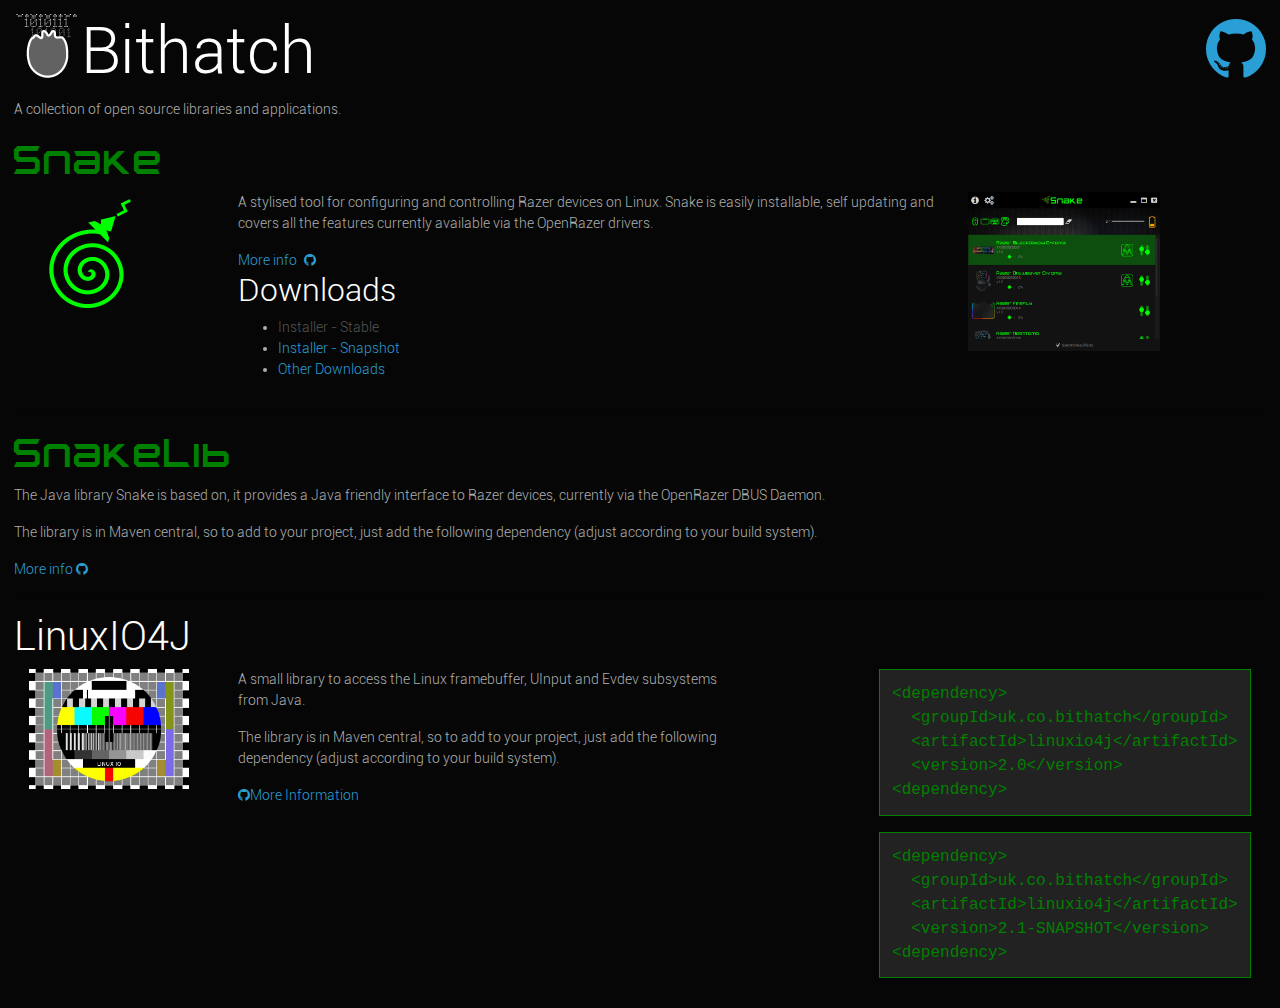
==== index.html @ 03019923 "Updated installer / packager links." ====
<html>
<head>
<link rel="stylesheet" href="bootstrap.min.css"
	integrity="sha384-TX8t27EcRE3e/ihU7zmQxVncDAy5uIKz4rEkgIXeMed4M0jlfIDPvg6uqKI2xXr2"
	crossorigin="anonymous">
<link rel="stylesheet" href="cyborg.css">
<link rel="stylesheet" href="bithatch.css">
<link rel="stylesheet"
	href="font-awesome-4.7.0/css/font-awesome.min.css">
<title>Bithatch - Open Source Apps and Libraries</title>
</head>
<body>
	<img align="left" class="bithatch-logo" src="bithatch-reverse-256.png" />
	<div class="float-right">
		<a href="https://github.com/bithatch"><i
			class="fa fa-github fa-5x"></i></a>
	</div>
	<h1>Bithatch</h1>
	<p>A collection of open source libraries and applications.</p>
	<h3 class="snake-title">Snake</h3>
	<div class="container-fluid">
		<div class="row">
			<div class="col-md-2">
				<img src="snake-logo.png" />
			</div>
			<div class="col-md-7">
				<p>A stylised tool for configuring and controlling Razer devices
					on Linux. Snake is easily installable, self updating and covers all
					the features currently available via the OpenRazer drivers.</p>
				<a class="mr-1" href="snake.html">More info</a> <a class="mr-1"
					href="https://github.com/bithatch/snake"><i
					class="fa fa-github"></i></a>

				<h4>Downloads</h4>
				<ul>
					<li><a class="text-muted"
						href="javascript:alert('Not quite ready yet! Try a snapshot');">Installer
							- Stable</a></li>
					<li><a
						href="https://github.com/bithatch/snake/releases/download/v1.0-SNAPSHOT-24/snake-installer-amd64.sh">Installer
							- Snapshot</a></li>
					<li><a href="snake.html#downloads">Other Downloads</a></li>
				</ul>
			</div>
			<div class="col-md-3">
				<img style="width: 192px;" src="snake-ui.png" />
			</div>
		</div>
	</div>
	<hr />
	<h3 class="snake-title">SnakeLib</h3>
	<div class="clearfix">
		<p>The Java library Snake is based on, it provides a Java friendly
			interface to Razer devices, currently via the OpenRazer DBUS Daemon.
		</p>
		<p>The library is in Maven central, so to add to your project, just add
			the following dependency (adjust according to your build system).</p>
		<a href="snake-lib.html">More info</a> <a
			href="https://github.com/bithatch/snake"><i class="fa fa-github"></i></a>
	</div>
	<hr />
	<h3>LinuxIO4J</h3>
	<div class="container-fluid">
		<div class="row">
			<div class="col-md-2">
				<img style="width: 160px;" src="testcard.png" />
			</div>
			<div class="col-md-5">
				<p>A small library to access the Linux framebuffer, UInput
					and Evdev subsystems from Java.</p>
				<p>The library is in Maven central, so to add to your project, just add
					the following dependency (adjust according to your build system).</p>
				<a href="https://github.com/bithatch/linuxio4j"><i
					class="fa fa-github"></i>More Information</a>
			</div>
			<div class="col-md-5">
<pre style="float:right;"><code>&lt;dependency&gt;
  &lt;groupId&gt;uk.co.bithatch&lt;/groupId&gt;
  &lt;artifactId>linuxio4j&lt;/artifactId&gt;
  &lt;version&gt;2.0&lt;/version&gt;
&lt;dependency&gt;</code></pre>
<pre style="float:right;"><code>&lt;dependency&gt;
  &lt;groupId&gt;uk.co.bithatch&lt;/groupId&gt;
  &lt;artifactId>linuxio4j&lt;/artifactId&gt;
  &lt;version&gt;2.1-SNAPSHOT&lt;/version&gt;
&lt;dependency&gt;</code></pre>
			</div>
		</div>
	</div>
</body>
</html>
---- bithatch.css ----
@font-face {
	src: url('FROSTBITE-Narrow.ttf');
	font-family: FROSTBITE-Narrow;
}

@font-face {
	src: url('Roboto-Light.ttf');
	font-family: Roboto-Light;
}

@font-face {
	src: url('fontawesome-webfont.ttf');
	font-family: Font;
}

body {
	margin: 1em;
	font-family: Roboto-Light;
}

.bithatch-logo {
	width: 64px;
}

.snake-title {
	font-family: FROSTBITE-Narrow;
	color: green;
}

pre {
	padding: 1em;
	background-color: #222;
	border: 1px solid green;
}

pre code {
	color: green;
	font-size: 12pt;
}
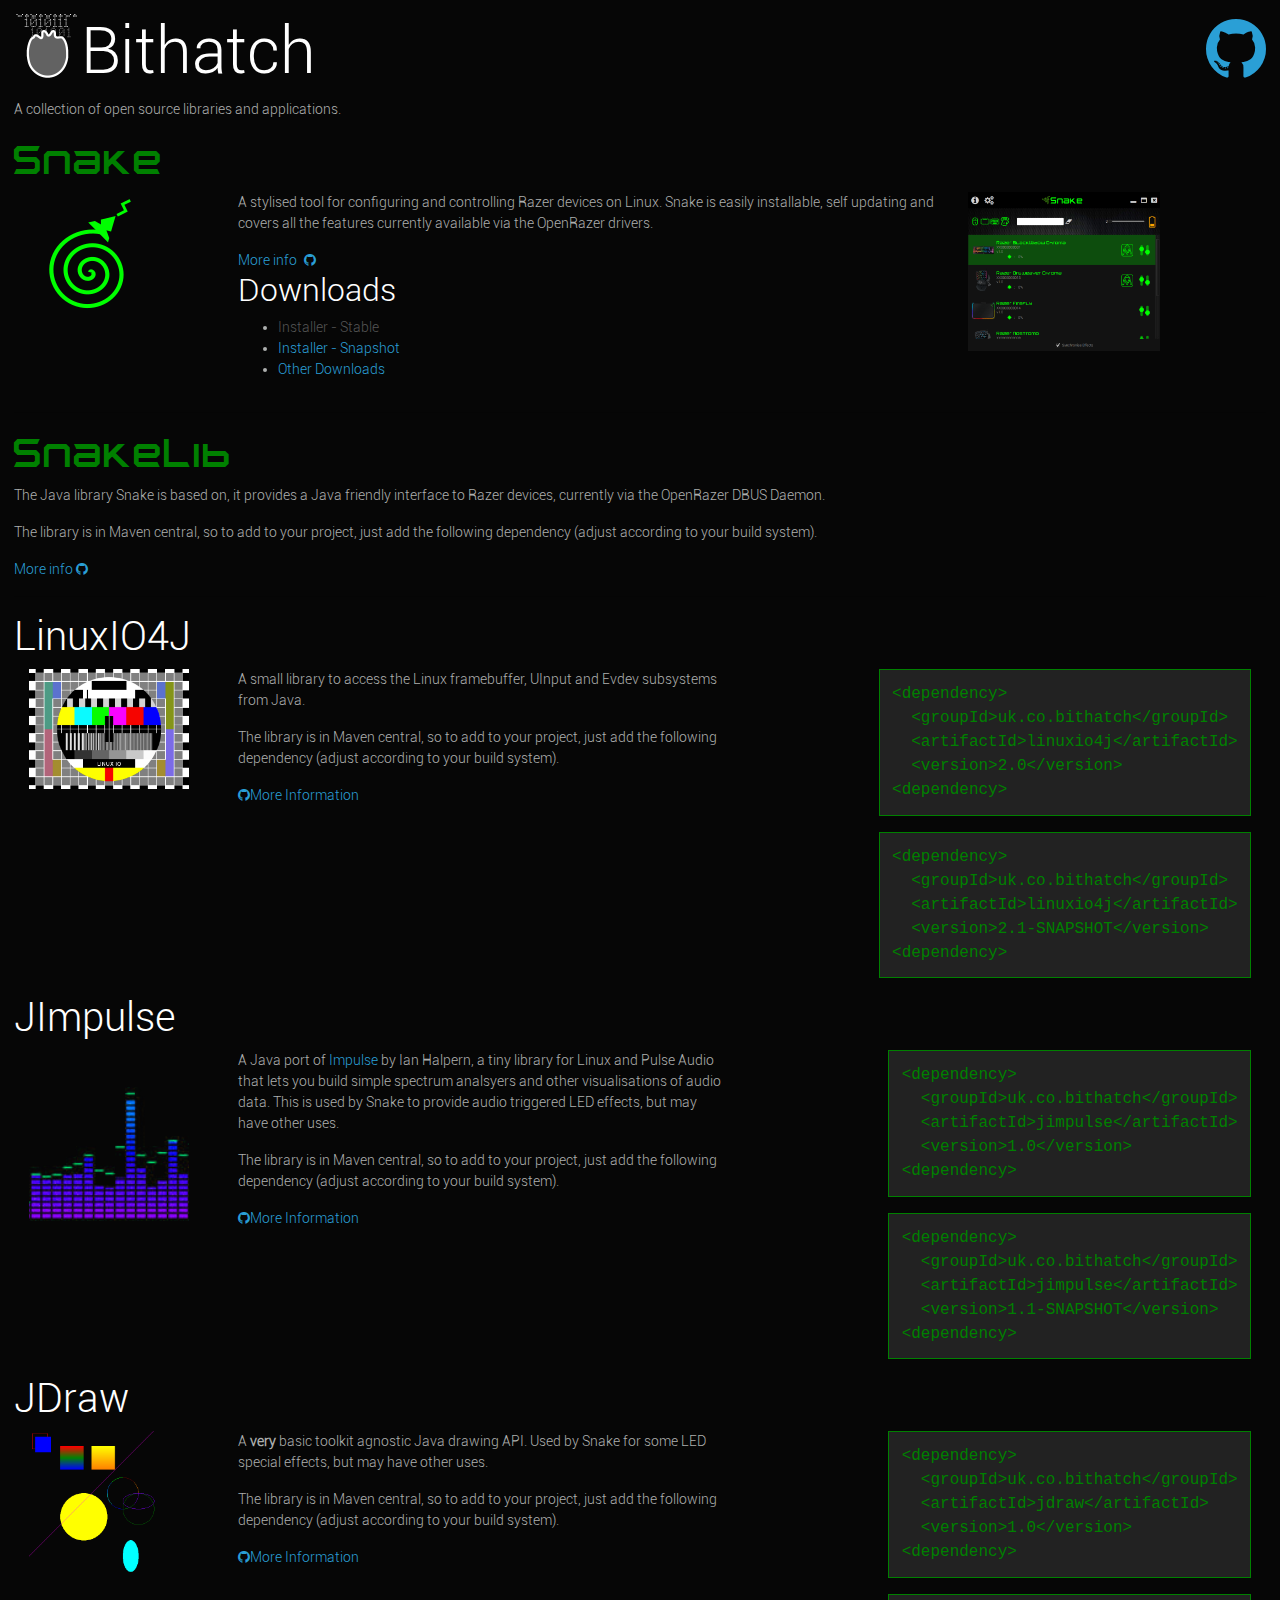
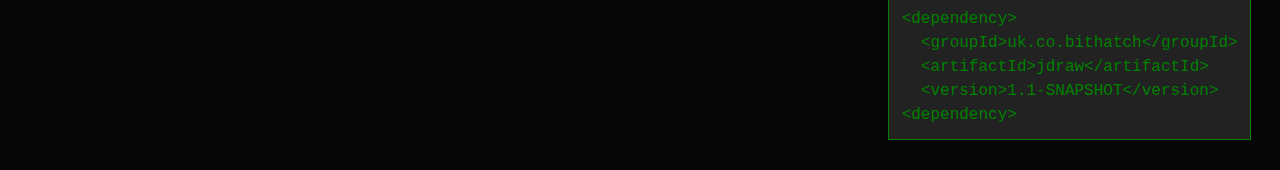
==== commit 5dd1b4ee: "Added jdraw and jimpulse." ====
--- a/index.html
+++ b/index.html
@@ -87,5 +87,63 @@
 			</div>
 		</div>
 	</div>
+	<h3>JImpulse</h3>
+	<div class="container-fluid">
+		<div class="row">
+			<div class="col-md-2">
+				<img style="width: 160px;" src="spectrum.png" />
+			</div>
+			<div class="col-md-5">
+				<p>A Java port of <a href="">Impulse</a> by Ian Halpern, a tiny library
+				for Linux and Pulse Audio that lets you build simple spectrum analsyers 
+				and other visualisations of audio data. This is used by Snake to provide
+				audio triggered LED effects, but may have other uses.</p>
+				<p>The library is in Maven central, so to add to your project, just add
+					the following dependency (adjust according to your build system).</p>
+				<a href="https://github.com/bithatch/jdraw"><i
+					class="fa fa-github"></i>More Information</a>
+			</div>
+			<div class="col-md-5">
+<pre style="float:right;"><code>&lt;dependency&gt;
+  &lt;groupId&gt;uk.co.bithatch&lt;/groupId&gt;
+  &lt;artifactId>jimpulse&lt;/artifactId&gt;
+  &lt;version&gt;1.0&lt;/version&gt;
+&lt;dependency&gt;</code></pre>
+<pre style="float:right;"><code>&lt;dependency&gt;
+  &lt;groupId&gt;uk.co.bithatch&lt;/groupId&gt;
+  &lt;artifactId>jimpulse&lt;/artifactId&gt;
+  &lt;version&gt;1.1-SNAPSHOT&lt;/version&gt;
+&lt;dependency&gt;</code></pre>
+			</div>
+		</div>
+	</div>
+	<h3>JDraw</h3>
+	<div class="container-fluid">
+		<div class="row">
+			<div class="col-md-2">
+				<img style="width: 160px;" src="draw.png" />
+			</div>
+			<div class="col-md-5">
+				<p>A <strong>very</strong> basic toolkit agnostic Java drawing API. Used by Snake for
+				some LED special effects, but may have other uses.</p>
+				<p>The library is in Maven central, so to add to your project, just add
+					the following dependency (adjust according to your build system).</p>
+				<a href="https://github.com/bithatch/jimpulse"><i
+					class="fa fa-github"></i>More Information</a>
+			</div>
+			<div class="col-md-5">
+<pre style="float:right;"><code>&lt;dependency&gt;
+  &lt;groupId&gt;uk.co.bithatch&lt;/groupId&gt;
+  &lt;artifactId>jdraw&lt;/artifactId&gt;
+  &lt;version&gt;1.0&lt;/version&gt;
+&lt;dependency&gt;</code></pre>
+<pre style="float:right;"><code>&lt;dependency&gt;
+  &lt;groupId&gt;uk.co.bithatch&lt;/groupId&gt;
+  &lt;artifactId>jdraw&lt;/artifactId&gt;
+  &lt;version&gt;1.1-SNAPSHOT&lt;/version&gt;
+&lt;dependency&gt;</code></pre>
+			</div>
+		</div>
+	</div>
 </body>
 </html>
